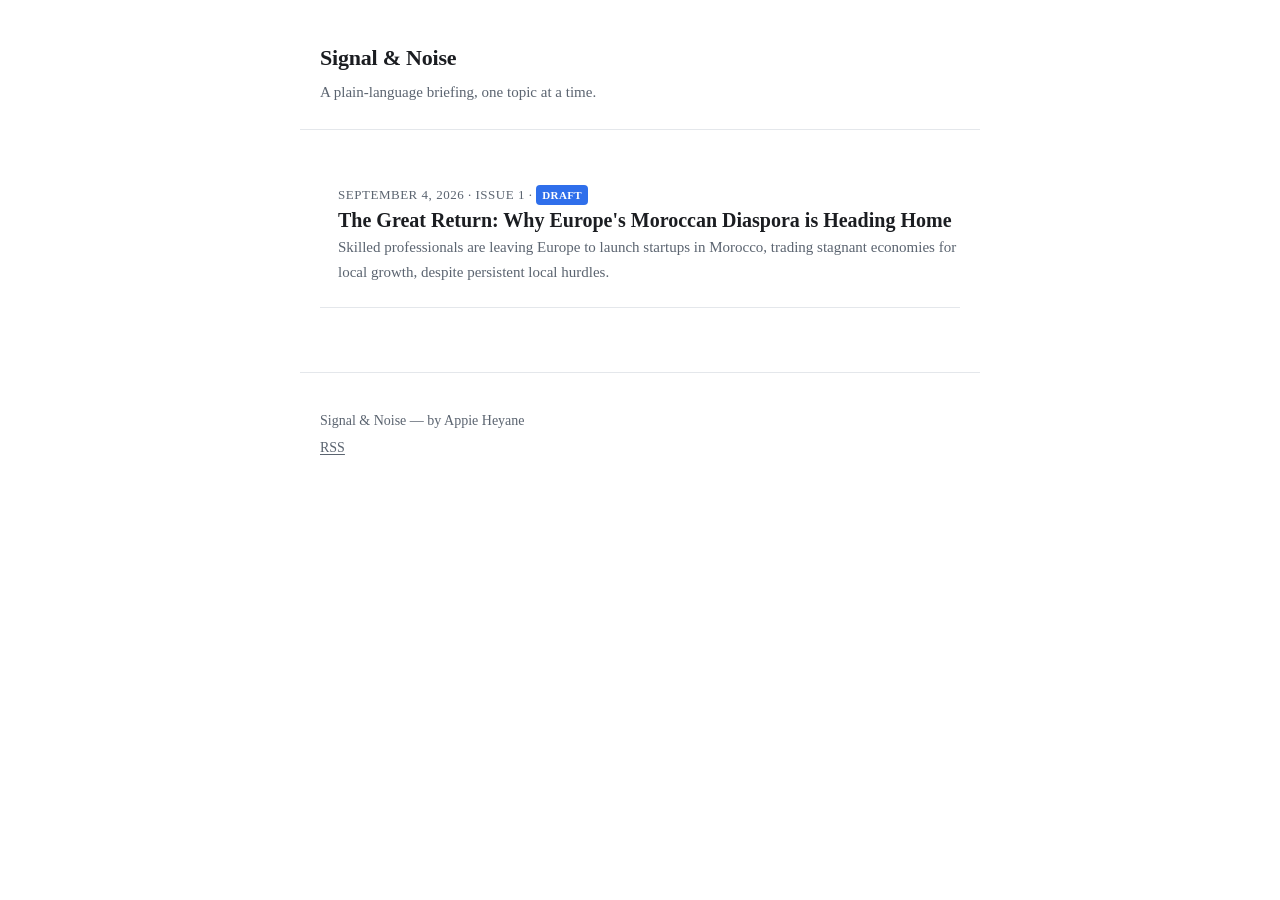
==== docs/index.html @ a0a99f1a "Issue 1 draft: Moroccans leaving Europe to do business at home - _common.py: concrete default Gemini" ====
<!DOCTYPE html>
<html lang="en">
<head>
<meta charset="utf-8">
<meta name="viewport" content="width=device-width, initial-scale=1">
<title>Signal &amp; Noise</title>
<link rel="alternate" type="application/rss+xml" title="Signal &amp; Noise" href="feed.xml">
<link rel="stylesheet" href="assets/style.css">
</head>
<body>
<header class="site-header">
  <a class="wordmark" href="index.html">Signal &amp; Noise</a>
  <p class="tagline">A plain-language briefing, one topic at a time.</p>
</header>
<main>
<ul class="issue-list">
  <li class="issue-card">
    <a class="issue-card-link" href="issues/moroccans-leaving-europe-for-business.html">
<img class="thumb" src="assets/moroccans-leaving-europe-for-business/illustration-1.svg" alt="" loading="lazy">      <span class="ic-meta">September 4, 2026 &middot; Issue 1 &middot; <span class="badge">draft</span></span>
      <span class="ic-title">The Great Return: Why Europe&#39;s Moroccan Diaspora is Heading Home</span>
      <span class="ic-dek">Skilled professionals are leaving Europe to launch startups in Morocco, trading stagnant economies for local growth, despite persistent local hurdles.</span>
    </a>
  </li>
</ul>
</main>
<footer class="site-footer">
  <p>Signal &amp; Noise &mdash; by Appie Heyane</p>
  <p><a href="feed.xml">RSS</a></p>
</footer>
</body>
</html>
---- docs/assets/style.css ----
/* Generated by build_site.py from newsletter.config.yaml. Do not edit by hand. */
:root {
  --bg: #ffffff;
  --surface: #f5f6f8;
  --text: #1b1d21;
  --muted: #5b6470;
  --accent: #2f6feb;
  --border: #e4e7eb;
  --maxw: 680px;
  --font: -apple-system, BlinkMacSystemFont, &#39;Segoe UI&#39;, Roboto, Helvetica, Arial, sans-serif;
}
@media (prefers-color-scheme: dark) {
  :root {
    --bg: #0f1115;
    --surface: #171a21;
    --text: #e8eaed;
    --muted: #9aa3af;
    --accent: #6ea8fe;
    --border: #2a2f3a;
  }
}

* { box-sizing: border-box; }
html { -webkit-text-size-adjust: 100%; }
body {
  margin: 0;
  background: var(--bg);
  color: var(--text);
  font-family: var(--font);
  font-size: 18px;
  line-height: 1.65;
}
main { max-width: var(--maxw); margin: 0 auto; padding: 0 20px 64px; }
a { color: var(--accent); text-decoration: underline; text-underline-offset: 2px; }
a:hover { text-decoration: none; }
img { max-width: 100%; height: auto; display: block; }

.site-header {
  max-width: var(--maxw);
  margin: 0 auto;
  padding: 40px 20px 24px;
  border-bottom: 1px solid var(--border);
}
.wordmark {
  font-size: 22px;
  font-weight: 700;
  letter-spacing: -0.01em;
  color: var(--text);
  text-decoration: none;
}
.tagline { margin: 4px 0 0; color: var(--muted); font-size: 15px; }

.site-footer {
  max-width: var(--maxw);
  margin: 0 auto;
  padding: 32px 20px 56px;
  border-top: 1px solid var(--border);
  color: var(--muted);
  font-size: 14px;
}
.site-footer p { margin: 4px 0; }
.site-footer a { color: var(--muted); }

/* index */
.issue-list { list-style: none; margin: 0; padding: 32px 0 0; }
.issue-card { border-bottom: 1px solid var(--border); }
.issue-card-link {
  display: grid;
  grid-template-columns: 96px 1fr;
  grid-template-areas: "thumb meta" "thumb title" "thumb dek";
  gap: 2px 18px;
  padding: 22px 0;
  text-decoration: none;
  color: var(--text);
}
.issue-card-link:has(:only-child), .issue-card-link:not(:has(.thumb)) { grid-template-columns: 1fr; }
.thumb {
  grid-area: thumb;
  width: 96px; height: 96px;
  object-fit: cover;
  border-radius: 8px;
  background: var(--surface);
}
.ic-meta { grid-area: meta; color: var(--muted); font-size: 13px; text-transform: uppercase; letter-spacing: 0.04em; }
.ic-title { grid-area: title; font-size: 20px; font-weight: 650; line-height: 1.3; }
.ic-dek { grid-area: dek; color: var(--muted); font-size: 15px; }
.issue-card-link:hover .ic-title { color: var(--accent); }
.empty { color: var(--muted); padding-top: 40px; }

/* issue */
.issue { padding-top: 40px; }
.issue-meta { color: var(--muted); font-size: 13px; text-transform: uppercase; letter-spacing: 0.04em; margin: 0 0 8px; }
.issue h1 { font-size: 34px; line-height: 1.15; letter-spacing: -0.02em; margin: 0 0 12px; }
.dek { font-size: 20px; color: var(--muted); margin: 0 0 8px; }
.issue-section { margin-top: 36px; }
.issue-section h2 { font-size: 22px; margin: 0 0 12px; letter-spacing: -0.01em; }
.issue-section p { margin: 0 0 16px; }
blockquote {
  margin: 20px 0;
  padding: 4px 0 4px 18px;
  border-left: 3px solid var(--accent);
  color: var(--muted);
  font-style: italic;
}
figure { margin: 0 0 20px; }
figure img { border-radius: 10px; border: 1px solid var(--border); }
figcaption { color: var(--muted); font-size: 14px; margin-top: 8px; }

.badge {
  display: inline-block;
  background: var(--accent);
  color: #fff;
  font-size: 11px;
  font-weight: 700;
  padding: 1px 6px;
  border-radius: 4px;
  letter-spacing: 0.03em;
}

.sources { margin-top: 44px; padding-top: 20px; border-top: 1px solid var(--border); }
.sources h2 { font-size: 16px; text-transform: uppercase; letter-spacing: 0.05em; color: var(--muted); }
.sources ol { margin: 0; padding-left: 20px; }
.sources li { font-size: 15px; margin: 6px 0; word-break: break-word; }

.issue-nav {
  display: flex;
  justify-content: space-between;
  gap: 16px;
  margin-top: 48px;
  padding-top: 20px;
  border-top: 1px solid var(--border);
  font-size: 15px;
}

@media (max-width: 480px) {
  body { font-size: 17px; }
  .issue h1 { font-size: 27px; }
  .dek { font-size: 18px; }
}
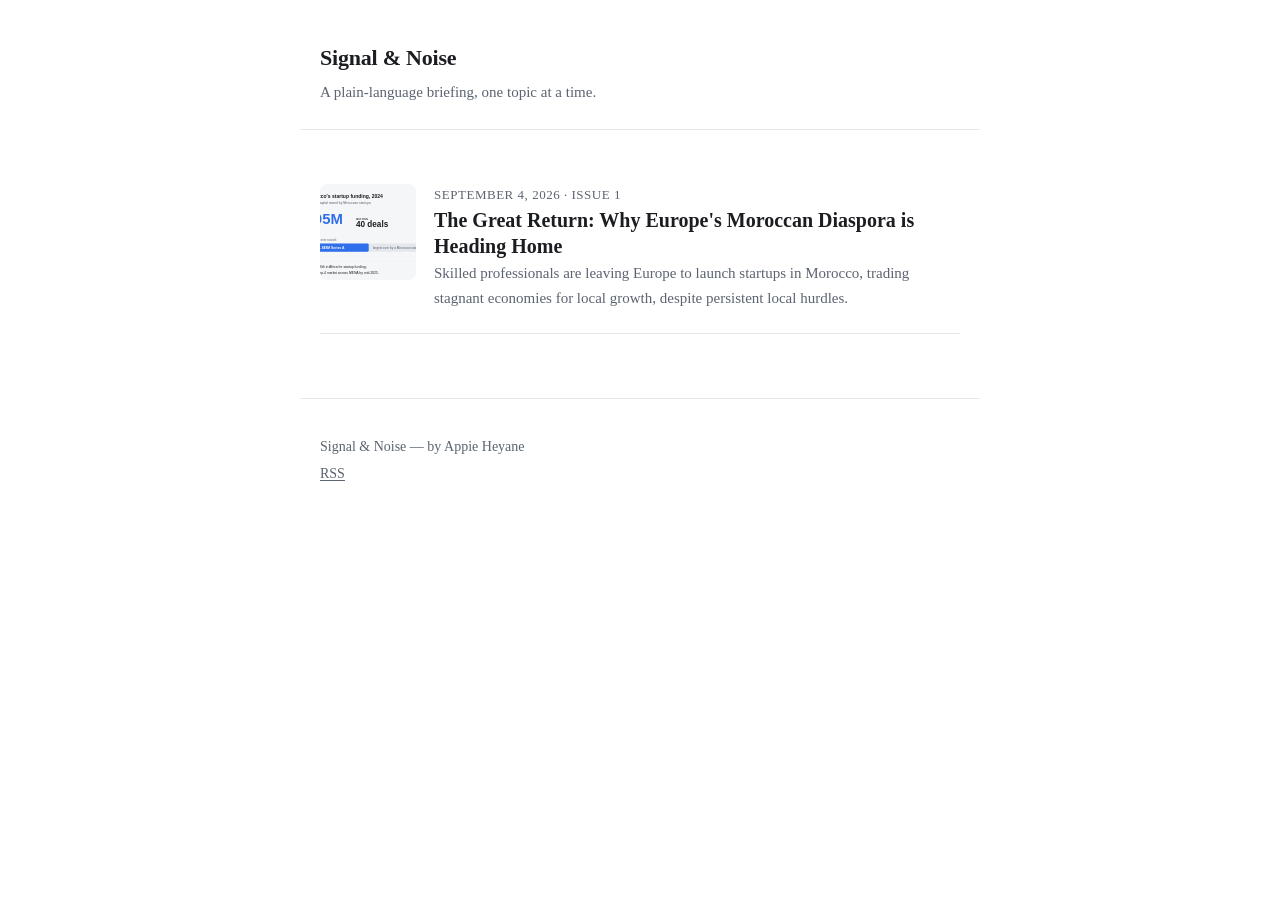
==== commit 2257cba1: "Publish issue 1: mark published, rebuild site Co-Authored-By: Claude Sonnet 5 <noreply@anthropic.com" ====
--- a/docs/index.html
+++ b/docs/index.html
@@ -16,7 +16,7 @@
 <ul class="issue-list">
   <li class="issue-card">
     <a class="issue-card-link" href="issues/moroccans-leaving-europe-for-business.html">
-<img class="thumb" src="assets/moroccans-leaving-europe-for-business/illustration-1.svg" alt="" loading="lazy">      <span class="ic-meta">September 4, 2026 &middot; Issue 1 &middot; <span class="badge">draft</span></span>
+<img class="thumb" src="assets/moroccans-leaving-europe-for-business/illustration-1.svg" alt="" loading="lazy">      <span class="ic-meta">September 4, 2026 &middot; Issue 1</span>
       <span class="ic-title">The Great Return: Why Europe&#39;s Moroccan Diaspora is Heading Home</span>
       <span class="ic-dek">Skilled professionals are leaving Europe to launch startups in Morocco, trading stagnant economies for local growth, despite persistent local hurdles.</span>
     </a>
